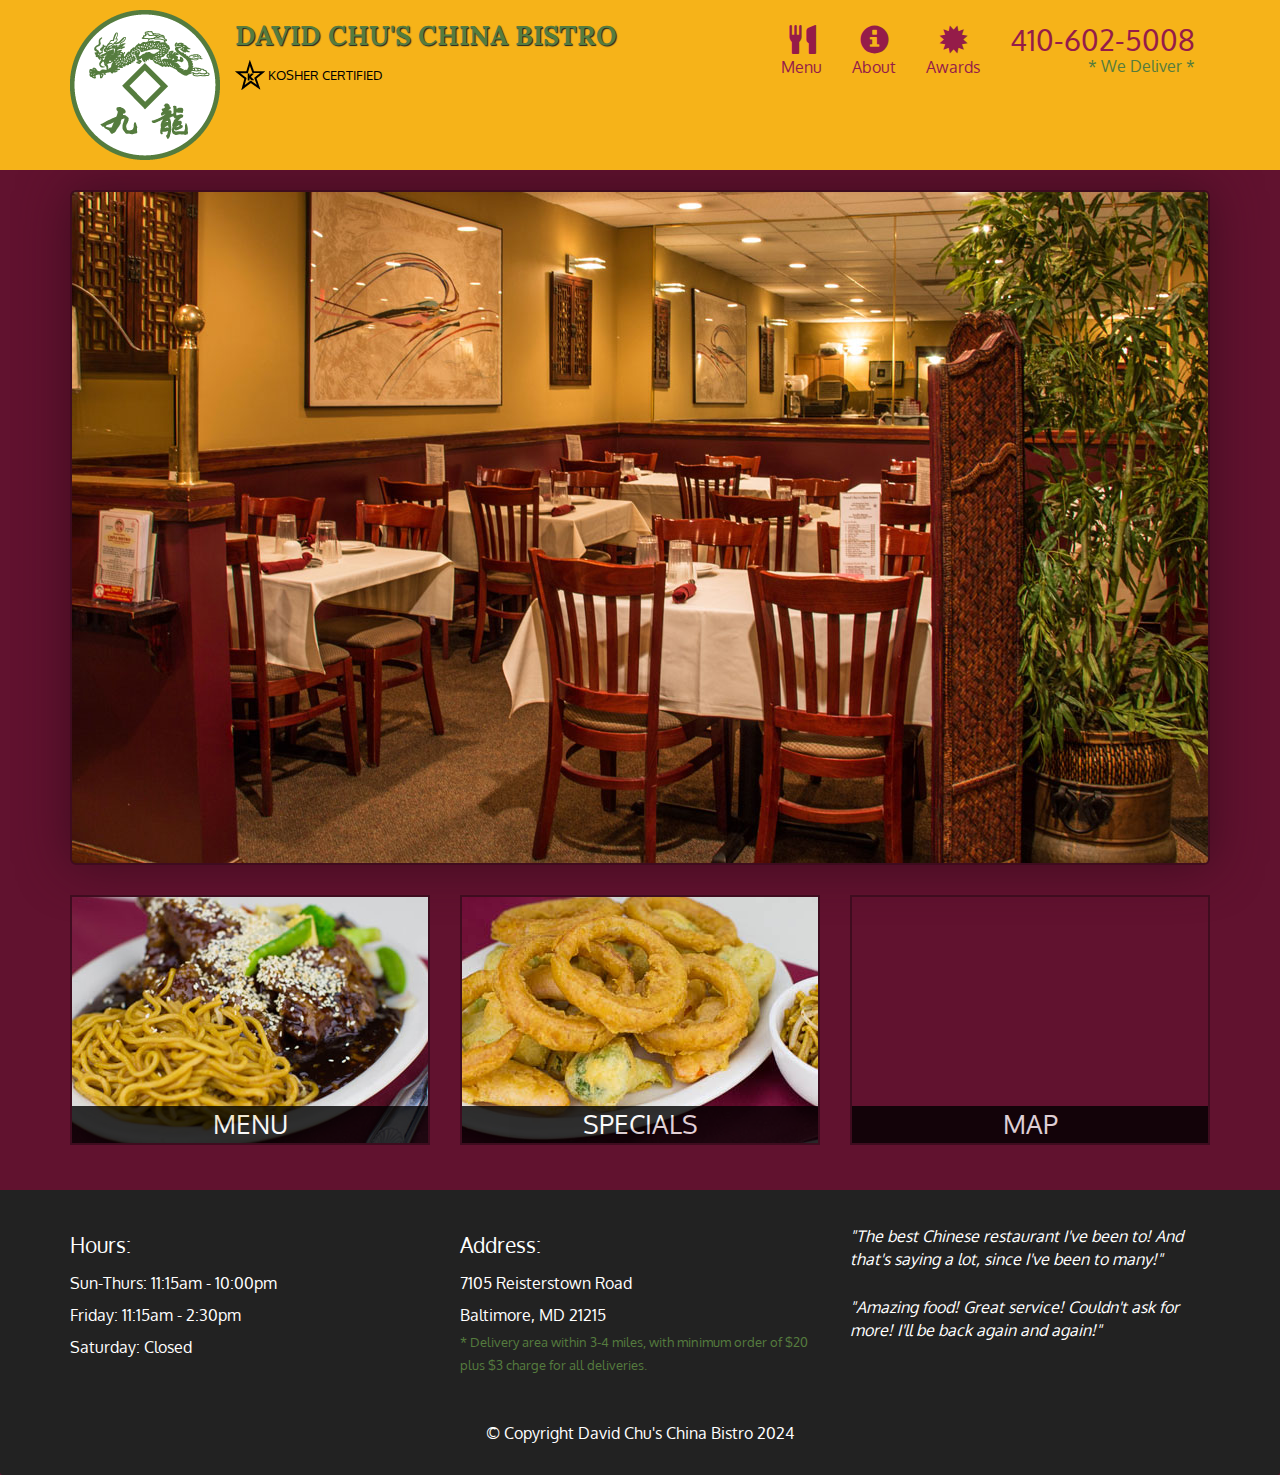
==== examples/Lecture31-Restaurant-Redesign-Project/index.html @ eeb19934 "Working on Restaurant Redesign main page" ====
<!DOCTYPE html>
<html lang="en">

<head>
  <meta charset="utf-8" />
  <meta http-equiv="X-UA-Compatible" content="IE=edge" />
  <meta name="viewport" content="width=device-width, initial-scale=1" />
  <title>David Chu's China Bistro</title>
  <link rel="stylesheet" href="css/bootstrap.min.css" />
  <link rel="stylesheet" href="css/styles.css" />
  <link href="https://fonts.googleapis.com/css?family=Oxygen:400,300,700" rel="stylesheet" type="text/css" />
  <link href="https://fonts.googleapis.com/css?family=Lora" rel="stylesheet" type="text/css" />
</head>

<body>
  <header>
    <nav id="header-nav" class="navbar navbar-default">
      <div class="container">
        <div class="navbar-header">
          <a href="index.html" class="pull-left visible-md visible-lg">
            <div id="logo-img"></div>
          </a>

          <div class="navbar-brand">
            <a href="index.html">
              <h1>David Chu's China Bistro</h1>
            </a>
            <p>
              <img src="images/star-k-logo.png" alt="Kosher certification" />
              <span>Kosher Certified</span>
            </p>
          </div>

          <button type="button" class="navbar-toggle collapsed" data-toggle="collapse" data-target="#collapsable-nav"
            aria-expanded="false">
            <span class="sr-only">Toggle navigation</span>
            <span class="icon-bar"></span>
            <span class="icon-bar"></span>
            <span class="icon-bar"></span>
          </button>
        </div>
        <div id="collapsable-nav" class="collapse navbar-collapse">
          <ul id="nav-list" class="nav navbar-nav navbar-right">
            <li>
              <a href="menu-categories.html">
                <span class="glyphicon glyphicon-cutlery"></span><br class="hidden-xs"> Menu</a>
              </a>
            </li>
            <li><a href="#"><span class="glyphicon glyphicon-info-sign"></span><br class="hidden-xs"> About</a></li>
            <li><a href="#"><span class="glyphicon glyphicon-certificate"></span><br class="hidden-xs"> Awards</a></li>
            <li id="phone" class="hidden-xs">
              <a href="tel:410-602-5008">
                <span>410-602-5008</span>
              </a>
              <div>* We Deliver *</div>
            </li>
          </ul><!-- #nav-list -->
        </div><!-- .collapse .navbar-collapse -->
      </div><!-- .container -->
    </nav><!-- #header-nav -->
  </header>

  <div id="call-btn" class="visible-xs">
    <a class="btn" href="tel:410-602-5008">
      <span class="glyphicon glyphicon-earphone"></span>
      410-602-5008
    </a>
  </div>
  <div id="xs-deliver" class="text-center visible-xs">* We Deliver *</div>

  <div id="main-content" class="container">
    <div class="jumbotron">
      <img src="images/jumbotron_768.jpg" alt="Picture of restaurant" class="img-responsive visible-xs">
    </div>

    <div id="home-tiles" class="row">
      <div class="col-md-4 col-sm-6 col-xs-12">
        <a href="menu-categories.html">
          <div id="menu-tile"><span>menu</span></div>
        </a>
      </div>
      <div class="col-md-4 col-sm-6 col-xs-12">
        <a href="single-category.html">
          <div id="specials-tile"><span>specials</span></div>
        </a>
      </div>
      <div class="col-md-4 col-sm-12 col-xs-12">
        <a href="https://maps.app.goo.gl/Jd7BwxY3sCTwiHCn8" target="_blank">
          <div id="map-tile">
            <iframe
              src="https://www.google.com/maps/embed?pb=!1m18!1m12!1m3!1d3084.6752467530728!2d-76.71426302404066!3d39.36359027162822!2m3!1f0!2f0!3f0!3m2!1i1024!2i768!4f13.1!3m3!1m2!1s0x89c81a14e7817803%3A0xab20a0e99daa17ea!2sDavid%20Chu&#39;s%20China%20Bistro!5e0!3m2!1sen!2sus!4v1711639116815!5m2!1sen!2sus"
              width="100%" height="250" style="border:0;" allowfullscreen="" loading="lazy"
              referrerpolicy="no-referrer-when-downgrade"></iframe>
            <span>map</span>
          </div>
        </a>
      </div>
    </div><!-- End of #home-tiles -->
  </div><!-- End of #main-content -->

  <footer class="panel-footer">
    <div class="container">
      <div class="row">
        <section id="hours" class="col-sm-4">
          <span>Hours:</span><br>
          Sun-Thurs: 11:15am - 10:00pm<br>
          Friday: 11:15am - 2:30pm<br>
          Saturday: Closed
          <hr class="visible-xs">
        </section>
        <section id="address" class="col-sm-4">
          <span>Address:</span><br>
          7105 Reisterstown Road<br>
          Baltimore, MD 21215
          <p>* Delivery area within 3-4 miles, with minimum order of $20 plus $3 charge for all deliveries.</p>
          <hr class="visible-xs">
        </section>
        <section id="testimonials" class="col-sm-4">
          <p>"The best Chinese restaurant I've been to! And that's saying a lot, since I've been to many!"</p>
          <p>"Amazing food! Great service! Couldn't ask for more! I'll be back again and again!"</p>
        </section>
      </div>
      <div class="text-center">&copy; Copyright David Chu's China Bistro 2024</div>
    </div>
  </footer>


  <!-- jQuery (Bootstrap JS plugins depend on it) -->
  <script src="js/jquery-2.1.4.min.js"></script>
  <script src="js/bootstrap.min.js"></script>
  <script src="js/script.js"></script>
</body>

</html>
---- examples/Lecture31-Restaurant-Redesign-Project/css/styles.css ----
body {
  font-size: 16px;
  color: #fff;
  background-color: #61122f;
  font-family: "Oxygen", sans-serif;
}

/** HEADER **/
#header-nav {
  background-color: #f6b319;
  border-radius: 0;
  border: 0;
}
#logo-img {
  background: url("../images/restaurant-logo_large.png") no-repeat;
  width: 150px;
  height: 150px;
  margin: 10px 15px 10px 0;
}
.navbar-brand {
  padding-top: 25px;
}
/* Restaurant name */
.navbar-brand h1 {
  font-family: "Lora", serif;
  color: #557c3e;
  font-size: 1.5em;
  text-transform: uppercase;
  font-weight: bold;
  text-shadow: 1px 1px 1px #222;
  margin-top: 0;
  margin-bottom: 0;
  line-height: 0.75;
}
.navbar-brand a:hover,
.navbar-brand a:focus {
  text-decoration: none;
}
/* Kosher cert */
.navbar-brand p {
  color: #000;
  text-transform: uppercase;
  font-size: 0.7em;
  margin-top: 15px;
}

/* Star-K */
.navbar-brand p span {
  vertical-align: middle;
}
#nav-list {
  margin-top: 10px;
}
#nav-list a {
  color: #951c49;
  text-align: center;
}
#nav-list a:hover {
  background: #e7e7e7;
}
#nav-list a span {
  font-size: 1.8em;
}
#phone {
  margin-top: 5px;
}
/* Phone number */
#phone a {
  text-align: right;
  padding-bottom: 0;
}
/* We Deliver */
#phone div {
  color: #557c3e;
  text-align: right;
  padding-right: 15px;
}
.navbar-header button.navbar-toggle,
.navbar-header .icon-bar {
  border: 1px solid #61122f;
}
.navbar-header button.navbar-toggle {
  clear: both;
  margin-top: -30px;
}
/* END HEADER */

/* FOOTER */
.panel-footer {
  margin-top: 30px;
  padding-top: 35px;
  padding-bottom: 30px;
  background-color: #222;
  border-top: 0;
}
.panel-footer div.row {
  margin-bottom: 35px;
}
#hours,
#address {
  line-height: 2;
}
#hours > span,
#address > span {
  font-size: 1.3em;
}
#address p {
  color: #557c3e;
  font-size: 0.8em;
  line-height: 1.8;
}
#testimonials {
  font-style: italic;
}
#testimonials p:nth-child(2) {
  margin-top: 25px;
}
/* END FOOTER */

/* HOME PAGE */
.container .jumbotron {
  box-shadow: 0 0 50px #3f0c1f;
  border: 2px solid #3f0c1f;
}
#menu-tile,
#specials-tile,
#map-tile {
  height: 250px;
  width: 100%;
  margin-bottom: 15px;
  position: relative;
  border: 2px solid #3f0c1f;
  overflow: hidden;
}
#menu-tile:hover,
#specials-tile:hover,
#map-tile:hover {
  box-shadow: 0 1px 5px 1px #cccccc;
}
#menu-tile {
  background: url("../images/menu-tile.jpg") no-repeat;
  background-position: center;
}
#specials-tile {
  background: url("../images/specials-tile.jpg") no-repeat;
  background-position: center;
}
#menu-tile span,
#specials-tile span,
#map-tile span {
  position: absolute;
  bottom: 0;
  right: 0;
  width: 100%;
  text-align: center;
  font-size: 1.6em;
  text-transform: uppercase;
  background-color: #000;
  color: #fff;
  opacity: 0.8;
}

/* End Home Page */
/********** Large devices only **********/
@media (min-width: 1200px) {
  .container .jumbotron {
    background: url("../images/jumbotron_1200.jpg") no-repeat;
    height: 675px;
  }
}

/********** Medium devices only **********/
@media (min-width: 992px) and (max-width: 1199px) {
  /* Header */
  #logo-img {
    background: url("../images/restaurant-logo_medium.png") no-repeat;
    width: 100px;
    height: 100px;
    margin: 5px 5px 5px 0px;
  }
  /* Home Page */
  .container .jumbotron {
    background: url("../images/jumbotron_992.jpg") no-repeat;
    height: 558px;
  }
}

/********** Small devices only **********/
@media (min-width: 768px) and (max-width: 991px) {
  /* Home Page */
  .container .jumbotron {
    background: url("../images/jumbotron_768.jpg") no-repeat;
    height: 432px;
  }
}

/********** Extra small devices only **********/
@media (max-width: 767px) {
  /* Header */
  .navbar-brand {
    padding-top: 10px;
    height: 80px;
  }
  /* Restaurant name */
  .navbar-brand h1 {
    padding-top: 10px;
    font-size: 5vw; /* 1vw = 1% of viewport width */
  }
  /* Kosher cert */
  .navbar-brand p {
    font-size: 0.6em;
    margin-top: 12px;
  }
  /* Star-K */
  .navbar-brand p img {
    height: 20px;
  }
  /* Collapsed nav menu text */
  #collapsable-nav a {
    font-size: 1.2em;
  }
  /* Collapsed nav menu glyph */
  #collapsable-nav a span {
    font-size: 1em;
    margin-right: 5px;
  }
  #call-btn > a {
    font-size: 1.5em;
    display: block;
    margin: 0 20px;
    padding: 10px;
    border: 2px solid #fff;
    background-color: #f6b319;
    color: #951c49;
  }
  #xs-deliver {
    margin-top: 5px;
    font-size: 0.7em;
    letter-spacing: 0.1em;
    text-transform: uppercase;
  }
  /* End Header */

  /* Footer */
  .panel-footer section {
    margin-bottom: 30px;
    text-align: center;
  }
  .panel-footer section:nth-child(3) {
    margin-bottom: 0; /* margin already exists on the whole row */
  }
  .panel-footer section hr {
    width: 50%;
  }
  /* End Footer */

  /* Home Page */
  .container .jumbotron {
    margin-top: 30px;
    padding: 0;
  }
  #menu-tile,
  #specials-tile {
    width: 360px;
    margin: 0 auto 15px;
  }
}

/********** Super extra small devices Only :-) (e.g., iPhone 4) **********/
@media (max-width: 479px) {
  /* Header */
  .navbar-brand h1 {
    /* Restaurant name */
    padding-top: 5px;
    font-size: 6vw;
  }
  /* Home page */
  #menu-tile,
  #specials-tile {
    width: 280px;
    margin: 0 auto 15px;
  }
}
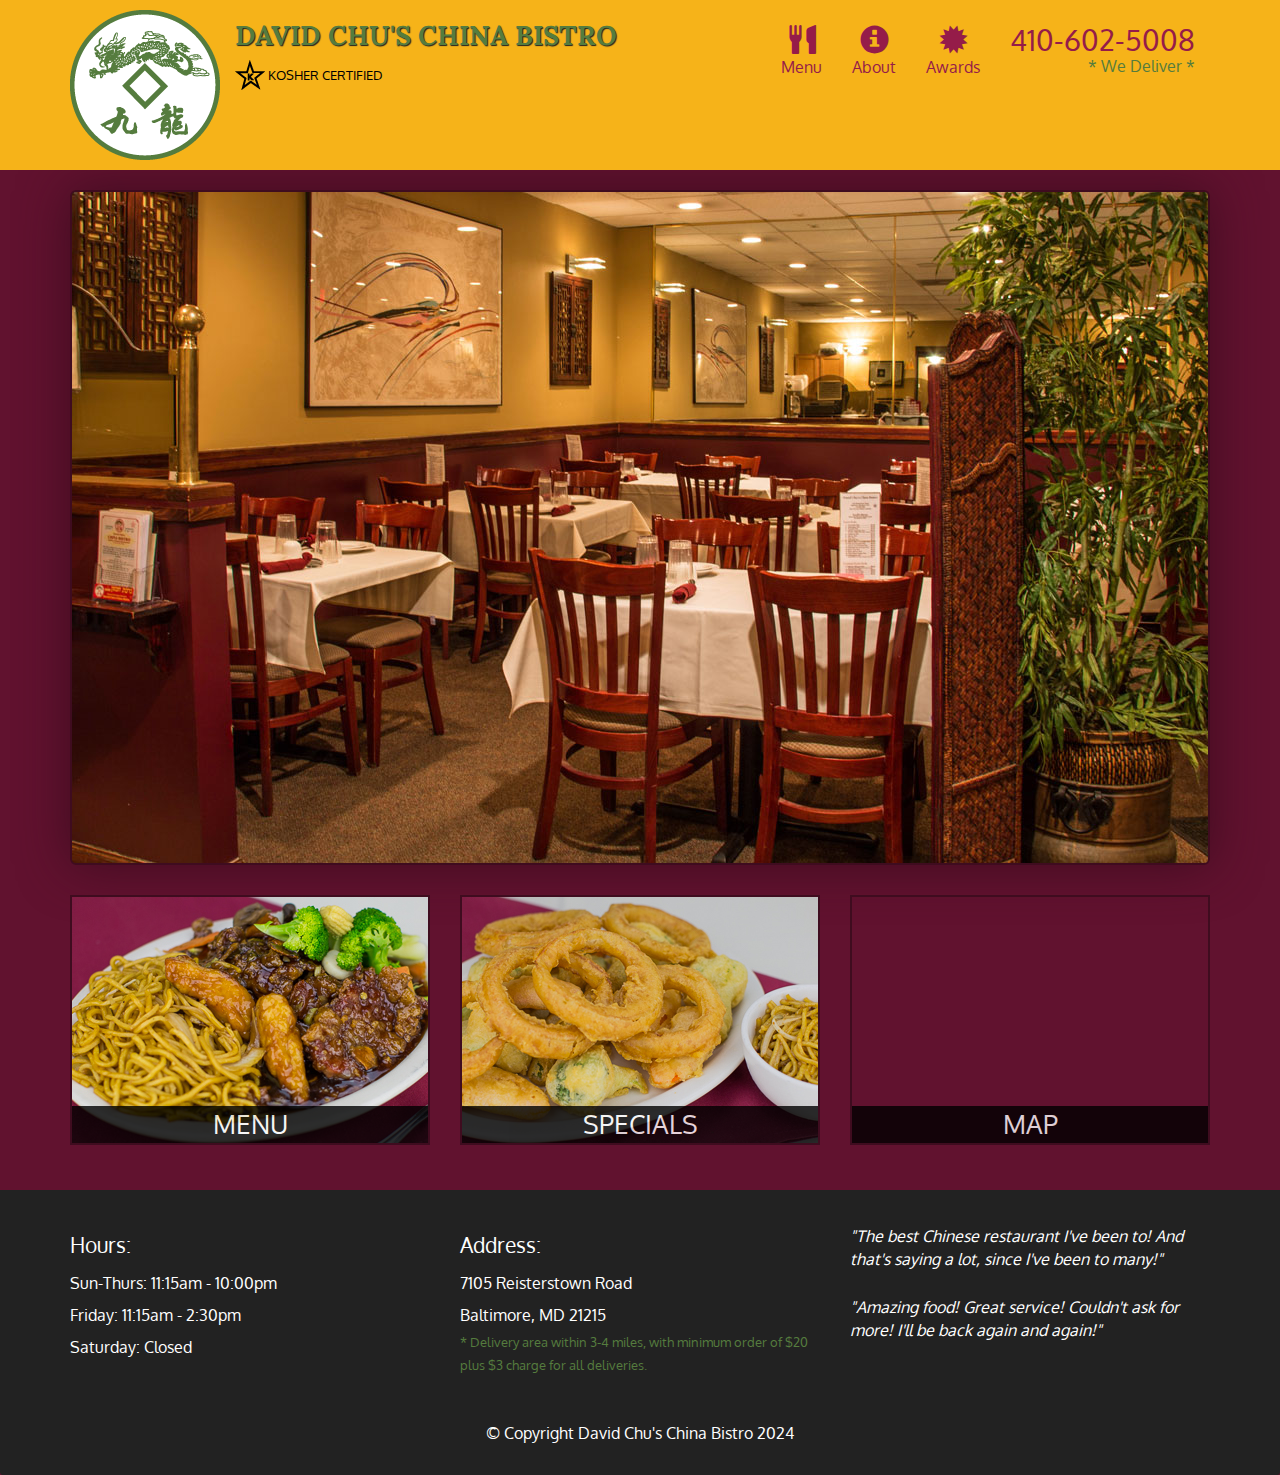
==== commit 3bd37882: "Made some changes" ====
--- a/examples/Lecture31-Restaurant-Redesign-Project/index.html
+++ b/examples/Lecture31-Restaurant-Redesign-Project/index.html
@@ -41,6 +41,10 @@
         </div>
         <div id="collapsable-nav" class="collapse navbar-collapse">
           <ul id="nav-list" class="nav navbar-nav navbar-right">
+            <li class="visible-xs active">
+              <a href="index.html">
+                <span class="glyphicon glyphicon-home"></span> Home</a>
+            </li>
             <li>
               <a href="menu-categories.html">
                 <span class="glyphicon glyphicon-cutlery"></span><br class="hidden-xs"> Menu</a>
--- a/examples/Lecture31-Restaurant-Redesign-Project/css/styles.css
+++ b/examples/Lecture31-Restaurant-Redesign-Project/css/styles.css
@@ -159,8 +159,82 @@
   color: #fff;
   opacity: 0.8;
 }
-
 /* End Home Page */
+
+/* MENU CATEGORIES PAGE */
+.category-tile {
+  position: relative;
+  border: 2px solid #3f0c1f;
+  overflow: hidden;
+  width: 200px;
+  height: 200px;
+  margin: 0 auto 15px;
+}
+.category-tile span {
+  position: absolute;
+  bottom: 0;
+  right: 0;
+  width: 100%;
+  text-align: center;
+  font-size: 1.2em;
+  text-transform: uppercase;
+  background-color: #000;
+  color: #fff;
+  opacity: 0.8;
+}
+.category-tile:hover {
+  box-shadow: 0 1px 5px 1px #cccccc;
+}
+#menu-categories-title + div {
+  margin-bottom: 50px;
+}
+
+/* SINGLE CATEGORY PAGE */
+.menu-item-tile {
+  margin-bottom: 25px;
+}
+.menu-item-tile hr {
+  width: 80%;
+}
+.menu-item-tile .menu-item-price {
+  font-size: 1.1em;
+  text-align: right;
+  margin-top: -15px;
+  margin-right: -15px;
+}
+.menu-item-tile .menu-item-price span {
+  font-size: 0.6em;
+}
+.menu-item-photo {
+  position: relative;
+  border: 2px solid #3f0c1f;
+  overflow: hidden;
+  padding: 0;
+  margin-right: -15px;
+  margin-left: auto;
+  margin-bottom: 20px;
+  max-width: 250px;
+}
+.menu-item-photo div {
+  position: absolute;
+  bottom: 0;
+  right: 0;
+  width: 80px;
+  background-color: #557c3e;
+  text-align: center;
+  opacity: 80%; /* Remove maybe */
+}
+.menu-item-description {
+  padding-right: 30px;
+}
+h3.menu-item-title {
+  margin: 0 0 10px;
+}
+.menu-item-details {
+  font-size: 0.9em;
+  font-style: italic;
+}
+
 /********** Large devices only **********/
 @media (min-width: 1200px) {
   .container .jumbotron {
@@ -264,6 +338,16 @@
     width: 360px;
     margin: 0 auto 15px;
   }
+
+  .menu-item-photo {
+    margin-right: auto;
+  }
+  .menu-item-tile .menu-item-price {
+    text-align: center;
+  }
+  .menu-item-description {
+    text-align: center;
+  }
 }
 
 /********** Super extra small devices Only :-) (e.g., iPhone 4) **********/
@@ -280,4 +364,13 @@
     width: 280px;
     margin: 0 auto 15px;
   }
-}
+
+  .col-xxs-12 {
+    position: relative;
+    min-height: 1px;
+    padding-right: 15px;
+    padding-left: 15px;
+    float: left;
+    width: 100%;
+  }
+}
